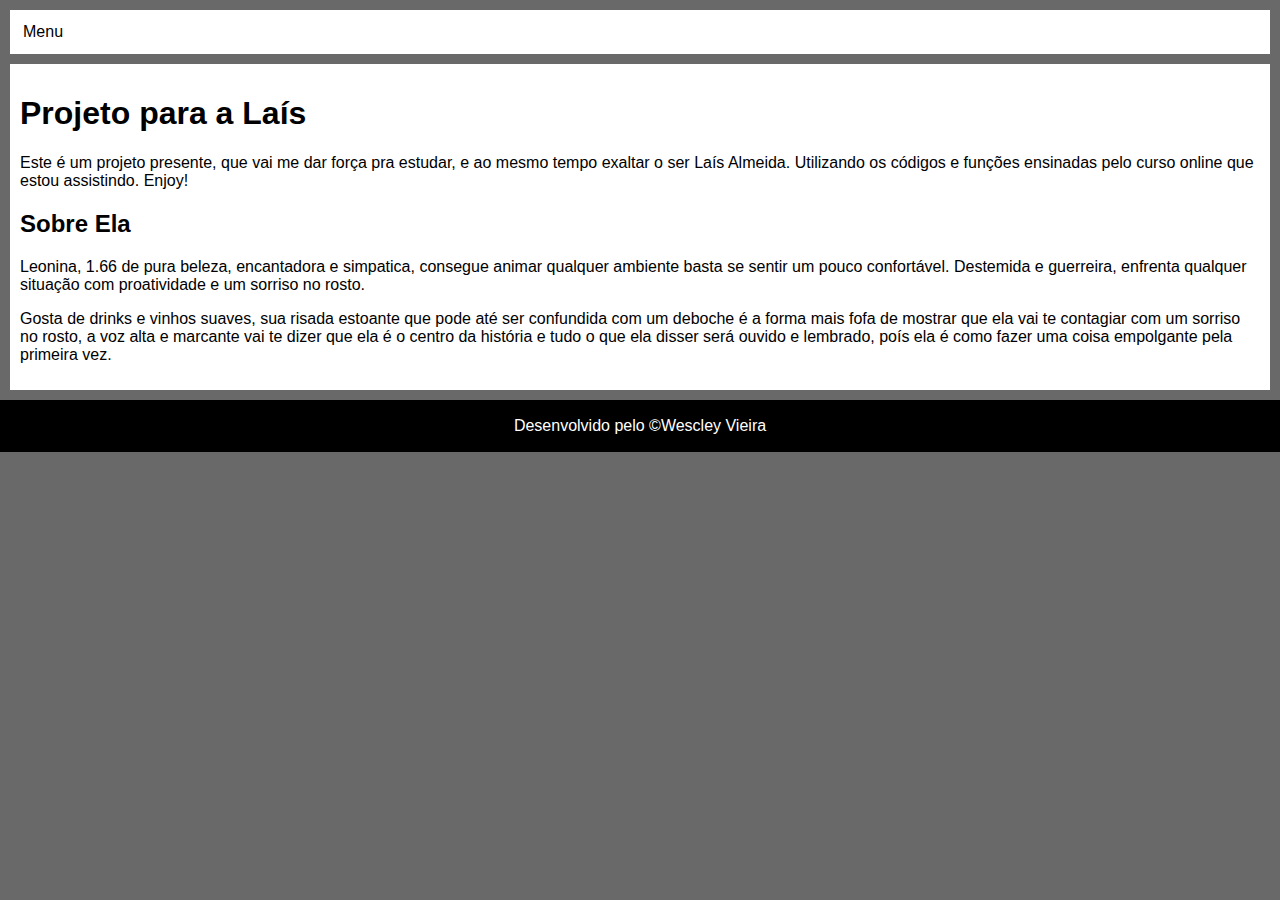
==== index.html @ d2a807b6 "Initial commit" ====
<!DOCTYPE html>
<html lang="pt-br">
<head>
    <meta charset="UTF-8"> <!-- Define os tipos de caracteres -->
    <meta http-equiv="X-UA-Compatible" content="IE=edge"> <!-- define compatibilidade com o navegador edge -->
    <meta name="viewport" content="width=device-width, initial-scale=1.0"> <!-- define a escala para todo tipo de dispositivo visitante -->
    <link rel="shortcut icon" href="../projeto para a lais/icon/favicon.ico" type="image/x-icon">
    <title>Projeto para a Laís</title> <!-- Titulo da página, aquele que aparece na aba -->
    <link rel="stylesheet" href="css/style.css">
</head>
<body>
    <header>
        <nav class="menu">
            Menu
            <a href="#">Netflix</a>
            <a href="#">Fotos</a>
            <a href="#">link</a>
            <a href="#">link</a>
            <a href="#">link</a>
            <a href="#">link</a>
            <a href="#">link</a>
        </nav>
    </header>
    <main>
        <article class="titulo">
            <h1>Projeto para a Laís</h1>
            <p>Este é um projeto presente, que vai me dar força pra estudar, e ao mesmo tempo exaltar o ser Laís Almeida.
            Utilizando os códigos e funções ensinadas pelo curso online que estou assistindo. Enjoy!</p>
        </article>
        <article class="apresentação">
            <h2>Sobre Ela</h2>
            <p>Leonina, 1.66 de pura beleza, encantadora e simpatica, consegue animar qualquer ambiente basta se sentir um pouco confortável. Destemida e guerreira, enfrenta qualquer situação com proatividade e um sorriso no rosto.</p>
            <p>Gosta de drinks e vinhos suaves, sua risada estoante que pode até ser confundida com um deboche é a forma mais fofa de mostrar que ela vai te contagiar com um sorriso no rosto, a voz alta e marcante vai te dizer que ela é o centro da história e tudo o que ela disser será ouvido e lembrado, poís ela é como fazer uma coisa empolgante pela primeira vez.</p>
        </article>
    </main>
    <footer>
        <p>Desenvolvido pelo ©Wescley Vieira</p>
    </footer>
</body>
</html>
---- css/style.css ----
body{
    font-family: Arial, Helvetica, sans-serif;
    background-color: dimgrey;
    margin: 0;
}
header{
    background-color: white;
    padding: 10px;
    margin: 10px;
}
.menu > a{
    display: none;
}
.menu:hover > a{
    display: block;
    text-align: left;
}
nav{
    padding: 3px;
}
nav > a{
    text-decoration: none;
    font-weight: bold;
    margin-right: 30px;
}
nav > a:hover{
    text-decoration: underline;
}
main{
    background-color: white;
    padding: 10px;
    margin: 10px;
}
footer{
    background-color: black;
    color: white;
    text-align: center;
    padding: 1px;
    margin: 0;

}
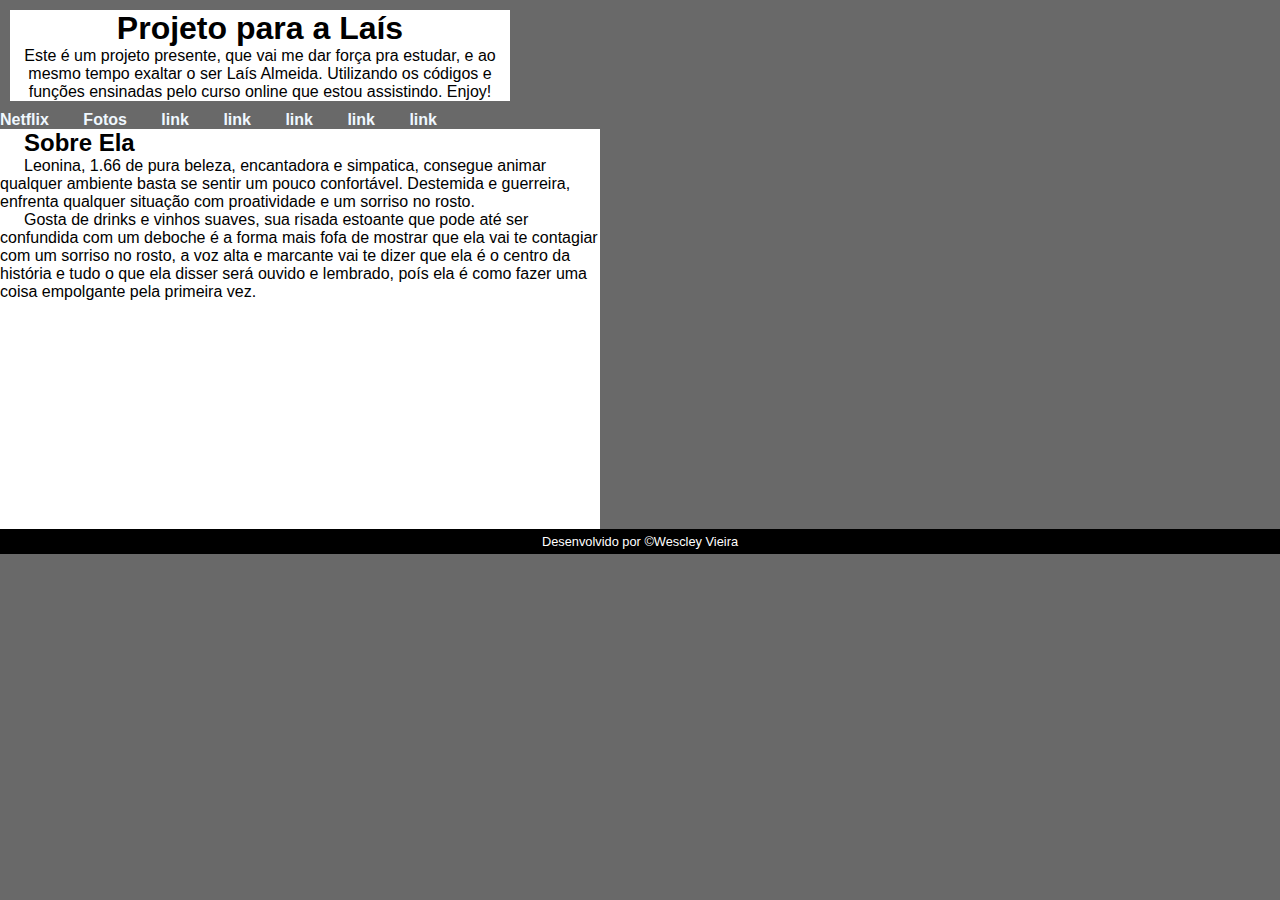
==== commit 004328d6: "aa" ====
--- a/index.html
+++ b/index.html
@@ -10,8 +10,11 @@
 </head>
 <body>
     <header>
-        <nav class="menu">
-            Menu
+        <h1>Projeto para a Laís</h1>
+        <p>Este é um projeto presente, que vai me dar força pra estudar, e ao mesmo tempo exaltar o ser Laís Almeida.
+            Utilizando os códigos e funções ensinadas pelo curso online que estou assistindo. Enjoy!</p>
+    </header>
+        <nav>
             <a href="#">Netflix</a>
             <a href="#">Fotos</a>
             <a href="#">link</a>
@@ -20,21 +23,15 @@
             <a href="#">link</a>
             <a href="#">link</a>
         </nav>
-    </header>
-    <main>
-        <article class="titulo">
-            <h1>Projeto para a Laís</h1>
-            <p>Este é um projeto presente, que vai me dar força pra estudar, e ao mesmo tempo exaltar o ser Laís Almeida.
-            Utilizando os códigos e funções ensinadas pelo curso online que estou assistindo. Enjoy!</p>
-        </article>
-        <article class="apresentação">
-            <h2>Sobre Ela</h2>
-            <p>Leonina, 1.66 de pura beleza, encantadora e simpatica, consegue animar qualquer ambiente basta se sentir um pouco confortável. Destemida e guerreira, enfrenta qualquer situação com proatividade e um sorriso no rosto.</p>
-            <p>Gosta de drinks e vinhos suaves, sua risada estoante que pode até ser confundida com um deboche é a forma mais fofa de mostrar que ela vai te contagiar com um sorriso no rosto, a voz alta e marcante vai te dizer que ela é o centro da história e tudo o que ela disser será ouvido e lembrado, poís ela é como fazer uma coisa empolgante pela primeira vez.</p>
-        </article>
+    <main>       
+            <article>
+                <h2>Sobre Ela</h2>
+                <p>Leonina, 1.66 de pura beleza, encantadora e simpatica, consegue animar qualquer ambiente basta se sentir um pouco confortável. Destemida e guerreira, enfrenta qualquer situação com proatividade e um sorriso no rosto.</p>
+                <p>Gosta de drinks e vinhos suaves, sua risada estoante que pode até ser confundida com um deboche é a forma mais fofa de mostrar que ela vai te contagiar com um sorriso no rosto, a voz alta e marcante vai te dizer que ela é o centro da história e tudo o que ela disser será ouvido e lembrado, poís ela é como fazer uma coisa empolgante pela primeira vez.</p>
+            </article>
     </main>
     <footer>
-        <p>Desenvolvido pelo ©Wescley Vieira</p>
+        <p>Desenvolvido por ©Wescley Vieira</p>
     </footer>
 </body>
 </html>--- a/css/style.css
+++ b/css/style.css
@@ -1,41 +1,41 @@
+*{
+    padding: 0;
+    margin: 0;
+}
+
 body{
     font-family: Arial, Helvetica, sans-serif;
     background-color: dimgrey;
-    margin: 0;
 }
 header{
     background-color: white;
-    padding: 10px;
+    max-width: 500px;
+    max-height: 200px;
+    text-align: center;
     margin: 10px;
 }
-.menu > a{
-    display: none;
-}
-.menu:hover > a{
-    display: block;
-    text-align: left;
-}
 nav{
-    padding: 3px;
+    
 }
 nav > a{
     text-decoration: none;
     font-weight: bold;
     margin-right: 30px;
+    color: aliceblue;
 }
 nav > a:hover{
     text-decoration: underline;
 }
 main{
     background-color: white;
-    padding: 10px;
-    margin: 10px;
+    width: 600px;
+    height: 400px;
+    text-indent: 1.5em;
 }
 footer{
     background-color: black;
     color: white;
+    font-size: 0.8em;
     text-align: center;
-    padding: 1px;
-    margin: 0;
-
+    padding: 5px;
 }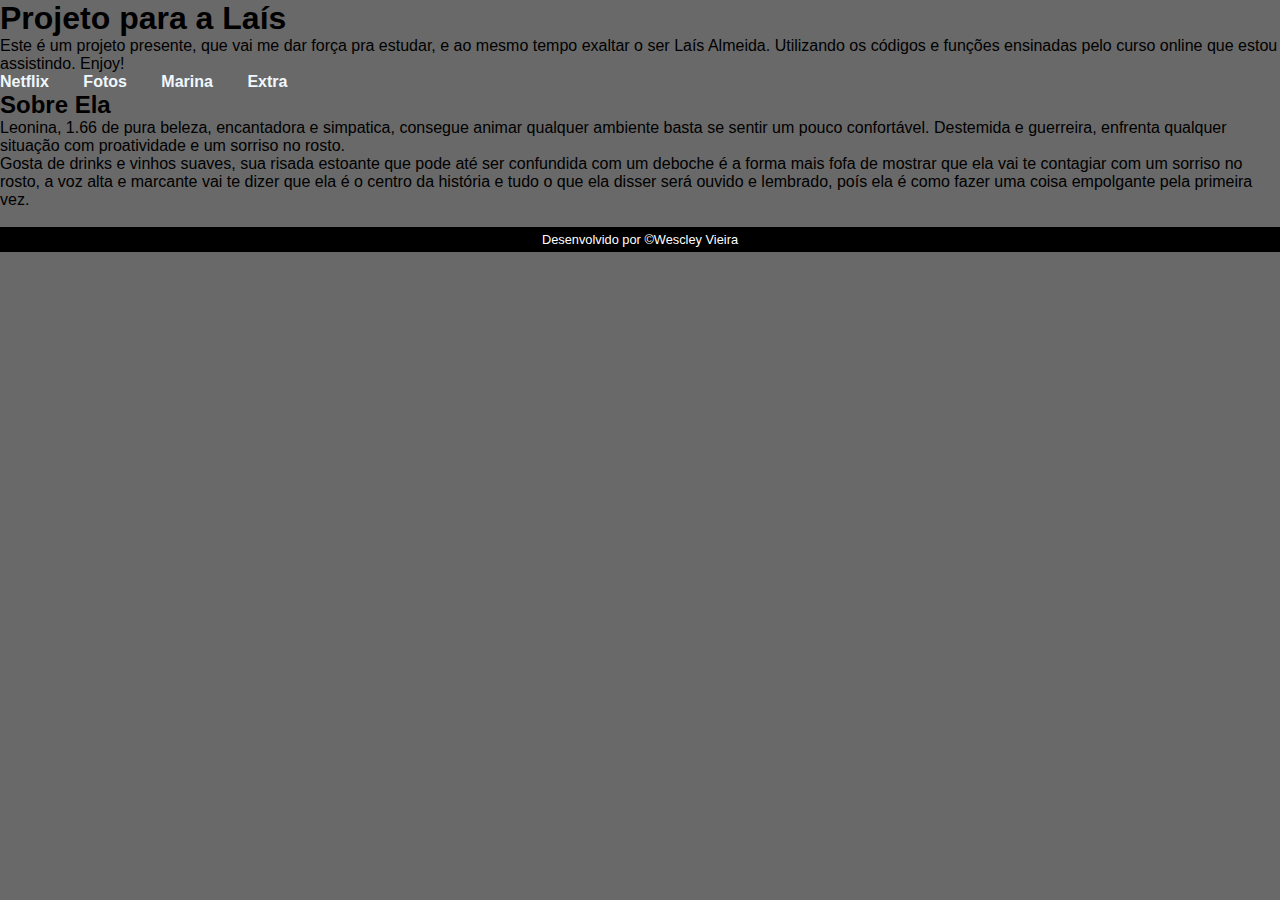
==== commit 11893923: "a" ====
--- a/index.html
+++ b/index.html
@@ -13,22 +13,22 @@
         <h1>Projeto para a Laís</h1>
         <p>Este é um projeto presente, que vai me dar força pra estudar, e ao mesmo tempo exaltar o ser Laís Almeida.
             Utilizando os códigos e funções ensinadas pelo curso online que estou assistindo. Enjoy!</p>
-    </header>
+        </header>
         <nav>
             <a href="#">Netflix</a>
             <a href="#">Fotos</a>
-            <a href="#">link</a>
-            <a href="#">link</a>
-            <a href="#">link</a>
-            <a href="#">link</a>
-            <a href="#">link</a>
+            <a href="#">Marina</a>
+            <a href="#">Extra</a>
         </nav>
     <main>       
-            <article>
+            <article class="apresentacao">
                 <h2>Sobre Ela</h2>
                 <p>Leonina, 1.66 de pura beleza, encantadora e simpatica, consegue animar qualquer ambiente basta se sentir um pouco confortável. Destemida e guerreira, enfrenta qualquer situação com proatividade e um sorriso no rosto.</p>
                 <p>Gosta de drinks e vinhos suaves, sua risada estoante que pode até ser confundida com um deboche é a forma mais fofa de mostrar que ela vai te contagiar com um sorriso no rosto, a voz alta e marcante vai te dizer que ela é o centro da história e tudo o que ela disser será ouvido e lembrado, poís ela é como fazer uma coisa empolgante pela primeira vez.</p>
             </article>
+            <section class="imagem">
+                <img src="" alt="">
+            </section>
     </main>
     <footer>
         <p>Desenvolvido por ©Wescley Vieira</p>
--- a/css/style.css
+++ b/css/style.css
@@ -7,13 +7,7 @@
     font-family: Arial, Helvetica, sans-serif;
     background-color: dimgrey;
 }
-header{
-    background-color: white;
-    max-width: 500px;
-    max-height: 200px;
-    text-align: center;
-    margin: 10px;
-}
+
 nav{
     
 }
@@ -26,12 +20,7 @@
 nav > a:hover{
     text-decoration: underline;
 }
-main{
-    background-color: white;
-    width: 600px;
-    height: 400px;
-    text-indent: 1.5em;
-}
+
 footer{
     background-color: black;
     color: white;
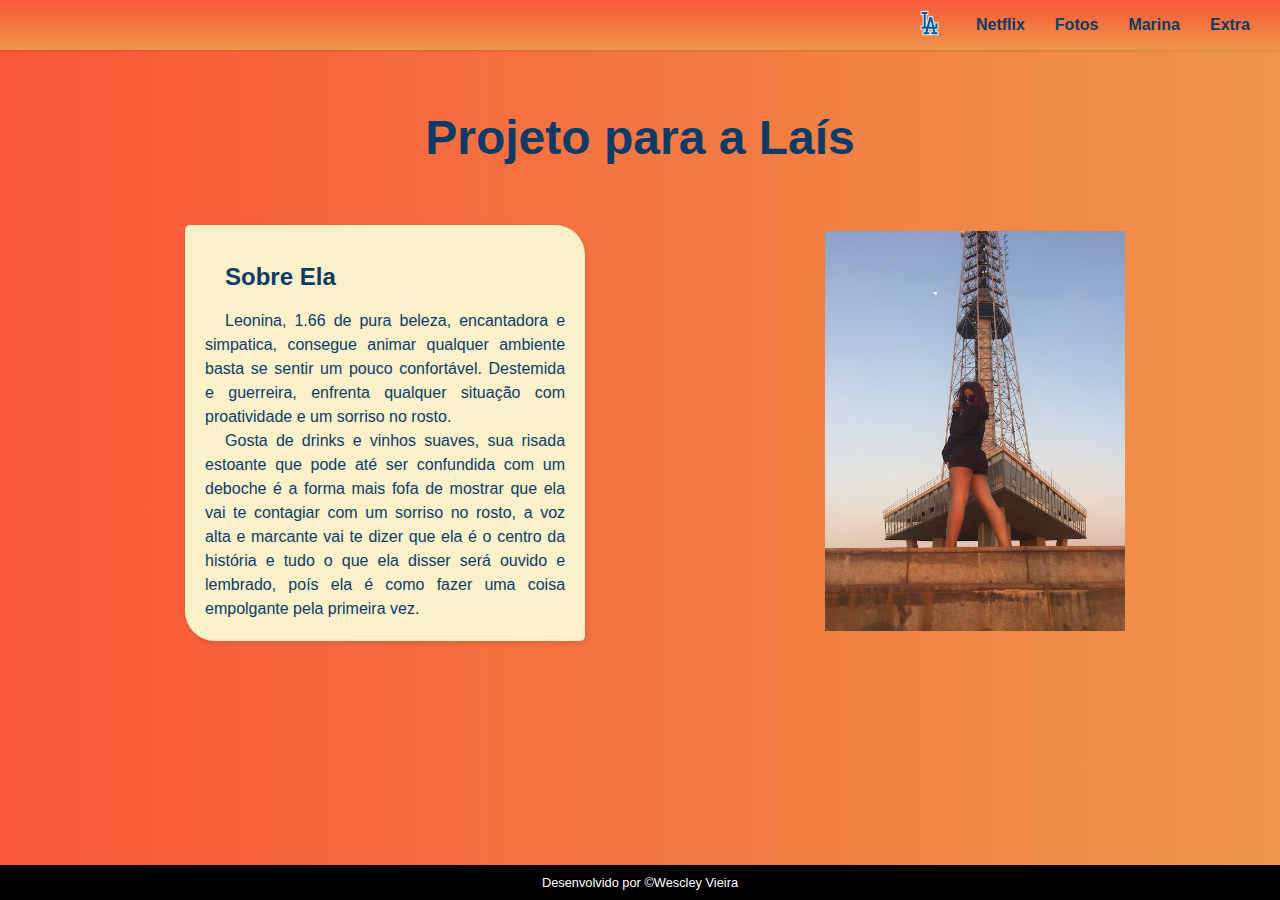
==== commit 732674bb: "a" ====
--- a/index.html
+++ b/index.html
@@ -5,30 +5,33 @@
     <meta http-equiv="X-UA-Compatible" content="IE=edge"> <!-- define compatibilidade com o navegador edge -->
     <meta name="viewport" content="width=device-width, initial-scale=1.0"> <!-- define a escala para todo tipo de dispositivo visitante -->
     <link rel="shortcut icon" href="../projeto para a lais/icon/favicon.ico" type="image/x-icon">
+    <link rel="shortcut icon" href="icon/favicon-16x16.png" type="image/x-icon">
     <title>Projeto para a Laís</title> <!-- Titulo da página, aquele que aparece na aba -->
     <link rel="stylesheet" href="css/style.css">
 </head>
 <body>
-    <header>
+    <nav>
+        <a href="index.html"><img src="icon/favicon-32x32.png" alt=""></a>
+        <a href="#">Netflix</a>
+        <a href="#">Fotos</a>
+        <a href="#">Marina</a>
+        <a href="#">Extra</a>
+ 
+    </nav>
+    <main> 
         <h1>Projeto para a Laís</h1>
-        <p>Este é um projeto presente, que vai me dar força pra estudar, e ao mesmo tempo exaltar o ser Laís Almeida.
-            Utilizando os códigos e funções ensinadas pelo curso online que estou assistindo. Enjoy!</p>
-        </header>
-        <nav>
-            <a href="#">Netflix</a>
-            <a href="#">Fotos</a>
-            <a href="#">Marina</a>
-            <a href="#">Extra</a>
-        </nav>
-    <main>       
+<!--   SOBRE      <p>Este é um projeto presente, que vai me dar força pra estudar, e ao mesmo tempo exaltar o ser Laís Almeida.
+            Utilizando os códigos e funções ensinadas pelo curso online que estou assistindo. Enjoy!</p>  -->     
+            <div class="container">
             <article class="apresentacao">
                 <h2>Sobre Ela</h2>
                 <p>Leonina, 1.66 de pura beleza, encantadora e simpatica, consegue animar qualquer ambiente basta se sentir um pouco confortável. Destemida e guerreira, enfrenta qualquer situação com proatividade e um sorriso no rosto.</p>
                 <p>Gosta de drinks e vinhos suaves, sua risada estoante que pode até ser confundida com um deboche é a forma mais fofa de mostrar que ela vai te contagiar com um sorriso no rosto, a voz alta e marcante vai te dizer que ela é o centro da história e tudo o que ela disser será ouvido e lembrado, poís ela é como fazer uma coisa empolgante pela primeira vez.</p>
             </article>
             <section class="imagem">
-                <img src="" alt="">
+                <img src="img/IMG_2922.JPG" alt="">
             </section>
+        </div>
     </main>
     <footer>
         <p>Desenvolvido por ©Wescley Vieira</p>
--- a/css/style.css
+++ b/css/style.css
@@ -1,24 +1,89 @@
+:root{
+/* Color Theme Swatches in Hex */
+--cor1:#FAF0CA; 
+--cor2: #9097C0;
+--cor3:#EE964B;
+--cor4: #F95738; 
+--cor5: #0D3B66; 
+
+}
+
 *{
     padding: 0;
     margin: 0;
+    box-sizing: border-box;
 }
-
 body{
     font-family: Arial, Helvetica, sans-serif;
-    background-color: dimgrey;
+    background-image: linear-gradient(90deg, var(--cor4)0%, var(--cor3)100%);
+    height: 100vh;
+    position: relative;
+    color: var(--cor5);
 }
 
 nav{
-    
+    background-image:linear-gradient(var(--cor4), var(--cor3));
+    display: flex; /* junta todos os elementos em uma linha */
+    justify-content: right; /* alinhamento horizontal  */
+    align-items: center; /* alinhamento vertical */
+    height: 50px;    /* altura */
+    box-shadow: 0px 1px 2px #0d0d0d20;
+    position: sticky;
+    top: 0;
 }
 nav > a{
     text-decoration: none;
     font-weight: bold;
     margin-right: 30px;
-    color: aliceblue;
+    color: var(--cor5);
 }
 nav > a:hover{
     text-decoration: underline;
+    color: var(--cor1);
+}
+
+h1{
+    text-align: center;
+    margin: 60px 0;
+    font-size: 3em;
+}
+
+.container{
+    display: flex; /* junta todos os elementos em uma linha */
+    justify-content: space-around; /* alinhamento horizontal  mesmo espaço entre os elementos*/
+    align-items: center; /* alinhamento vertical */
+    margin: 0 50px;    
+}
+.apresentacao{
+    text-align: justify;
+    margin: 0 30px;
+    max-width: 400px;
+    line-height: 1.5em;
+    background-color: var(--cor1);
+    padding: 20px;
+    border-radius: 5px 30px;
+    box-shadow: 1px 2px 5px #0d0d0d20;
+}
+.apresentacao h2{
+    padding: 20px;
+}
+.apresentacao p{
+    text-indent: 20px;
+}
+.imagem img{
+    height: 400px;
+}
+
+@media(max-width:800px){
+    .container{
+        flex-direction: column;
+    }
+    .apresentacao{
+        margin-bottom: 30px;
+    }
+    .imagem{
+        margin-bottom: 30px;
+    }
 }
 
 footer{
@@ -26,5 +91,8 @@
     color: white;
     font-size: 0.8em;
     text-align: center;
-    padding: 5px;
+    padding: 10px;
+    position:fixed;
+    bottom: 0;
+    width: 100%;
 }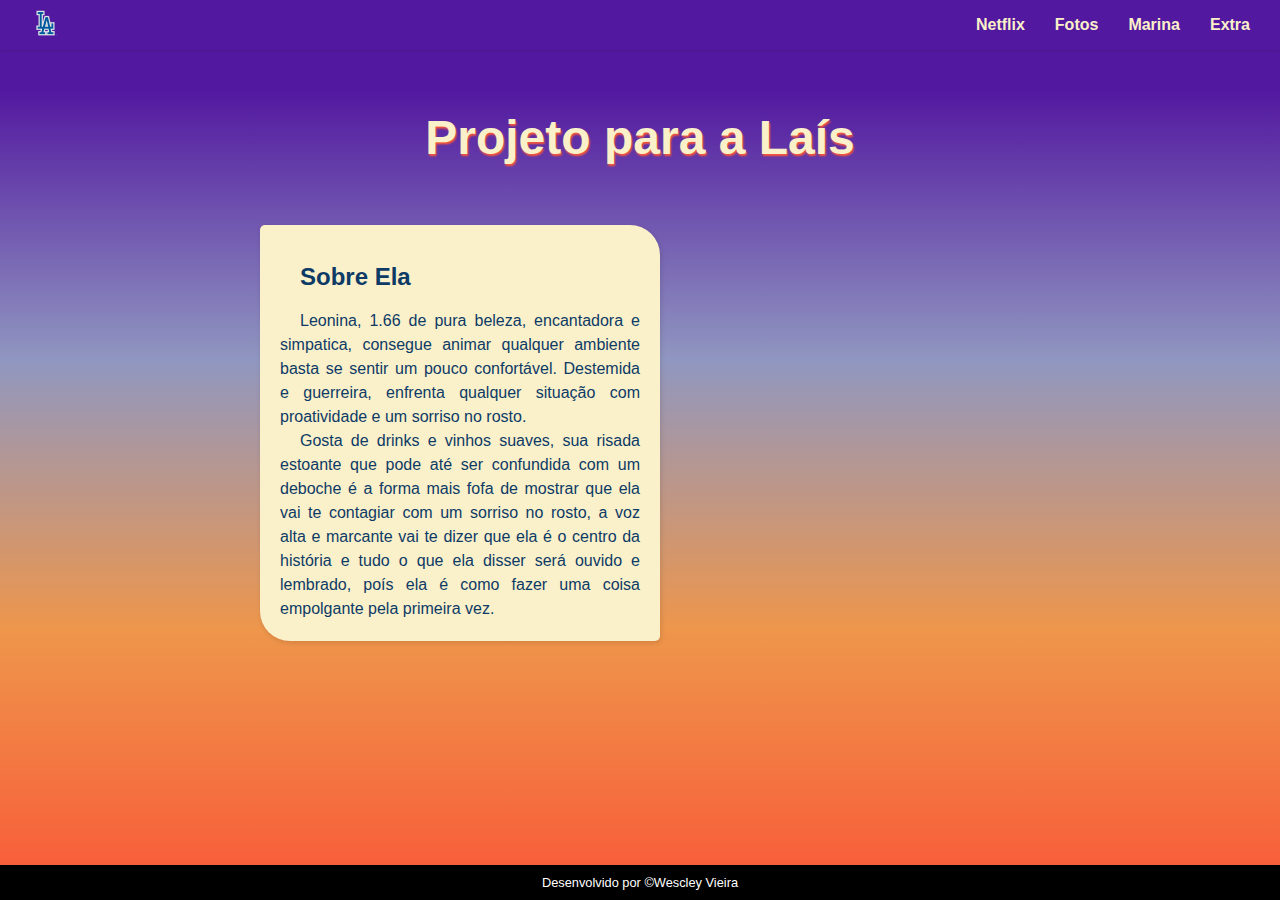
==== commit e884ea91: "funcional" ====
--- a/index.html
+++ b/index.html
@@ -10,14 +10,16 @@
     <link rel="stylesheet" href="css/style.css">
 </head>
 <body>
-    <nav>
-        <a href="index.html"><img src="icon/favicon-32x32.png" alt=""></a>
-        <a href="#">Netflix</a>
-        <a href="#">Fotos</a>
-        <a href="#">Marina</a>
-        <a href="#">Extra</a>
- 
-    </nav>
+
+        <header>
+            <a href="index.html"><img src="icon/favicon-32x32.png" alt=""></a>
+                <nav>
+            <a href="netflix.html">Netflix</a>
+            <a href="#">Fotos</a>
+            <a href="#">Marina</a>
+            <a href="#">Extra</a>
+                </nav>
+        </header>
     <main> 
         <h1>Projeto para a Laís</h1>
 <!--   SOBRE      <p>Este é um projeto presente, que vai me dar força pra estudar, e ao mesmo tempo exaltar o ser Laís Almeida.
@@ -29,7 +31,7 @@
                 <p>Gosta de drinks e vinhos suaves, sua risada estoante que pode até ser confundida com um deboche é a forma mais fofa de mostrar que ela vai te contagiar com um sorriso no rosto, a voz alta e marcante vai te dizer que ela é o centro da história e tudo o que ela disser será ouvido e lembrado, poís ela é como fazer uma coisa empolgante pela primeira vez.</p>
             </article>
             <section class="imagem">
-                <img src="img/IMG_2922.JPG" alt="">
+                <img src="img/IMG_2922.png" alt="">
             </section>
         </div>
     </main>
--- a/css/style.css
+++ b/css/style.css
@@ -5,7 +5,7 @@
 --cor3:#EE964B;
 --cor4: #F95738; 
 --cor5: #0D3B66; 
-
+--cor6: #5318a0;
 }
 
 *{
@@ -15,37 +15,47 @@
 }
 body{
     font-family: Arial, Helvetica, sans-serif;
-    background-image: linear-gradient(90deg, var(--cor4)0%, var(--cor3)100%);
+    background-attachment: fixed;
+    background-image: linear-gradient(to bottom ,var(--cor6)10%, var(--cor2),var(--cor3), var(--cor4));
     height: 100vh;
     position: relative;
     color: var(--cor5);
 }
-
+header{
+    display: flex;
+    justify-content: space-between;
+    background-image:linear-gradient(var(--cor6), var(--cor6));
+    box-shadow: 0px 1px 2px #0d0d0d20;
+    position: sticky;
+    align-items: center; /* alinhamento vertical */
+    top: 0;
+}
+header>a{
+    margin-left: 30px;
+}
 nav{
-    background-image:linear-gradient(var(--cor4), var(--cor3));
     display: flex; /* junta todos os elementos em uma linha */
     justify-content: right; /* alinhamento horizontal  */
-    align-items: center; /* alinhamento vertical */
     height: 50px;    /* altura */
-    box-shadow: 0px 1px 2px #0d0d0d20;
-    position: sticky;
-    top: 0;
+    align-items: center;
 }
 nav > a{
     text-decoration: none;
     font-weight: bold;
     margin-right: 30px;
-    color: var(--cor5);
+    color: var(--cor1);
 }
 nav > a:hover{
     text-decoration: underline;
-    color: var(--cor1);
+    color: var(--cor2);
 }
 
 h1{
     text-align: center;
     margin: 60px 0;
     font-size: 3em;
+    color: var(--cor1);
+    text-shadow: 1px 2px 2px var(--cor4);
 }
 
 .container{
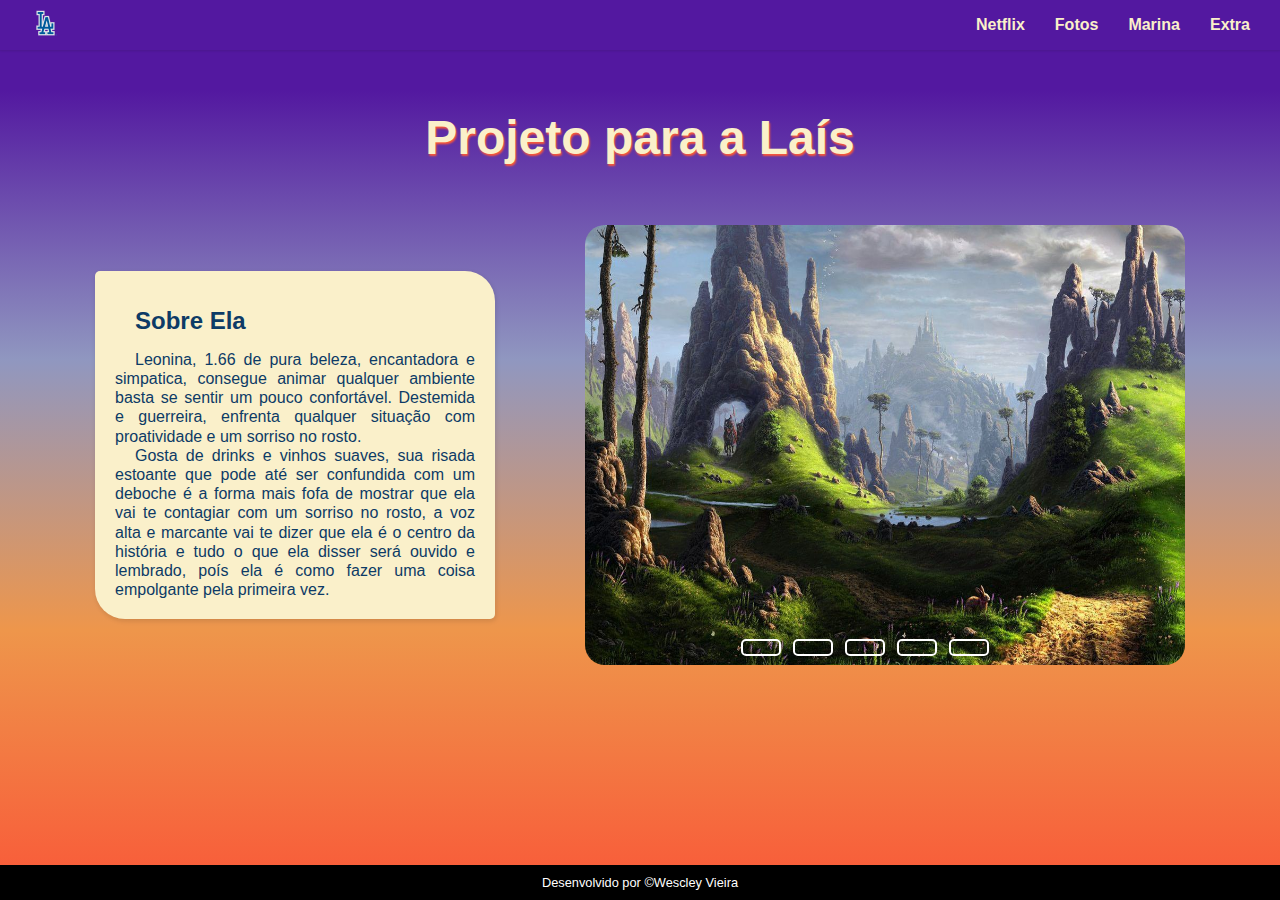
==== commit 65312529: "carrocel" ====
--- a/index.html
+++ b/index.html
@@ -30,9 +30,39 @@
                 <p>Leonina, 1.66 de pura beleza, encantadora e simpatica, consegue animar qualquer ambiente basta se sentir um pouco confortável. Destemida e guerreira, enfrenta qualquer situação com proatividade e um sorriso no rosto.</p>
                 <p>Gosta de drinks e vinhos suaves, sua risada estoante que pode até ser confundida com um deboche é a forma mais fofa de mostrar que ela vai te contagiar com um sorriso no rosto, a voz alta e marcante vai te dizer que ela é o centro da história e tudo o que ela disser será ouvido e lembrado, poís ela é como fazer uma coisa empolgante pela primeira vez.</p>
             </article>
-            <section class="imagem">
-                <img src="img/IMG_2922.png" alt="">
-            </section>
+            <div class="content">
+                <div class="slides">
+                    <input type="radio" name="slide" id="slide1" checked>
+                    <input type="radio" name="slide" id="slide2">
+                    <input type="radio" name="slide" id="slide3">
+                    <input type="radio" name="slide" id="slide4">
+                    <input type="radio" name="slide" id="slide5">
+        
+                    <div class="slide s1">
+                        <img src="img/1.jpg" alt="">
+                    </div>
+                    <div class="slide">
+                        <img src="img/2.jpg" alt="">
+                    </div>
+                    <div class="slide">
+                        <img src="img/3.jpg" alt="">
+                    </div>
+                    <div class="slide">
+                        <img src="img/4.jpg" alt="">
+                    </div>
+                    <div class="slide">
+                        <img src="img/5.png" alt="">
+                    </div>
+                </div>
+
+                <div class="navegation">
+                    <label class="bar" for="slide1"></label>
+                    <label class="bar" for="slide2"></label>
+                    <label class="bar" for="slide3"></label>
+                    <label class="bar" for="slide4"></label>
+                    <label class="bar" for="slide5"></label>
+                </div>
+            </div>
         </div>
     </main>
     <footer>
--- a/css/style.css
+++ b/css/style.css
@@ -18,7 +18,7 @@
     background-attachment: fixed;
     background-image: linear-gradient(to bottom ,var(--cor6)10%, var(--cor2),var(--cor3), var(--cor4));
     height: 100vh;
-    position: relative;
+    width: 100vw;
     color: var(--cor5);
 }
 header{
@@ -66,9 +66,8 @@
 }
 .apresentacao{
     text-align: justify;
-    margin: 0 30px;
     max-width: 400px;
-    line-height: 1.5em;
+    line-height: 1.2em;
     background-color: var(--cor1);
     padding: 20px;
     border-radius: 5px 30px;
@@ -80,19 +79,17 @@
 .apresentacao p{
     text-indent: 20px;
 }
-.imagem img{
-    height: 400px;
-}
 
-@media(max-width:800px){
+@media(max-width:600px){
     .container{
         flex-direction: column;
     }
     .apresentacao{
         margin-bottom: 30px;
     }
-    .imagem{
-        margin-bottom: 30px;
+    .img{
+        width: 300px;
+        height: 700px;
     }
 }
 
@@ -105,4 +102,65 @@
     position:fixed;
     bottom: 0;
     width: 100%;
+}
+.content{
+    max-height: 370px;
+    max-width: 600px;
+    border-radius: 20px;
+    overflow: hidden;
+/*     position: relative; 
+    top: 50%;
+    left: 50%;
+    transform: translate(-50%, -50%);  */ 
+    padding-bottom: 440px;
+}
+.navegation{
+    position: relative;
+    bottom: 60px;
+    left: 80%;
+    transform: translate(-55%);
+    display: flex;
+}
+.bar{
+    width: 40px;
+    height: 17px;
+    border: 2px solid white;
+    margin: 6px;
+    border-radius: 5px;
+    cursor: pointer;
+    transition: 0.4s;
+}
+.bar:hover{
+    background-color: rgba(255, 255, 255, 0.2);
+}
+input{
+    display: none;
+}
+.slides{
+    display: flex;
+    width: 500%;
+    height: 100%;
+}
+.slide{
+    width: 20%;
+    transition: 0.6s;
+}
+.slide img{
+    width: 100%;
+    height: 100%;
+}
+#slide1:checked ~ .s1 {
+    margin-left: 0;
+}
+#slide2:checked ~ .s1 {
+    margin-left: -20%;
+}
+#slide3:checked ~ .s1 {
+    margin-left: -40%;
+}
+#slide4:checked ~ .s1 {
+    margin-left: -60%;
+}
+#slide5:checked ~ .s1 {
+    margin-left: -80%;
 }